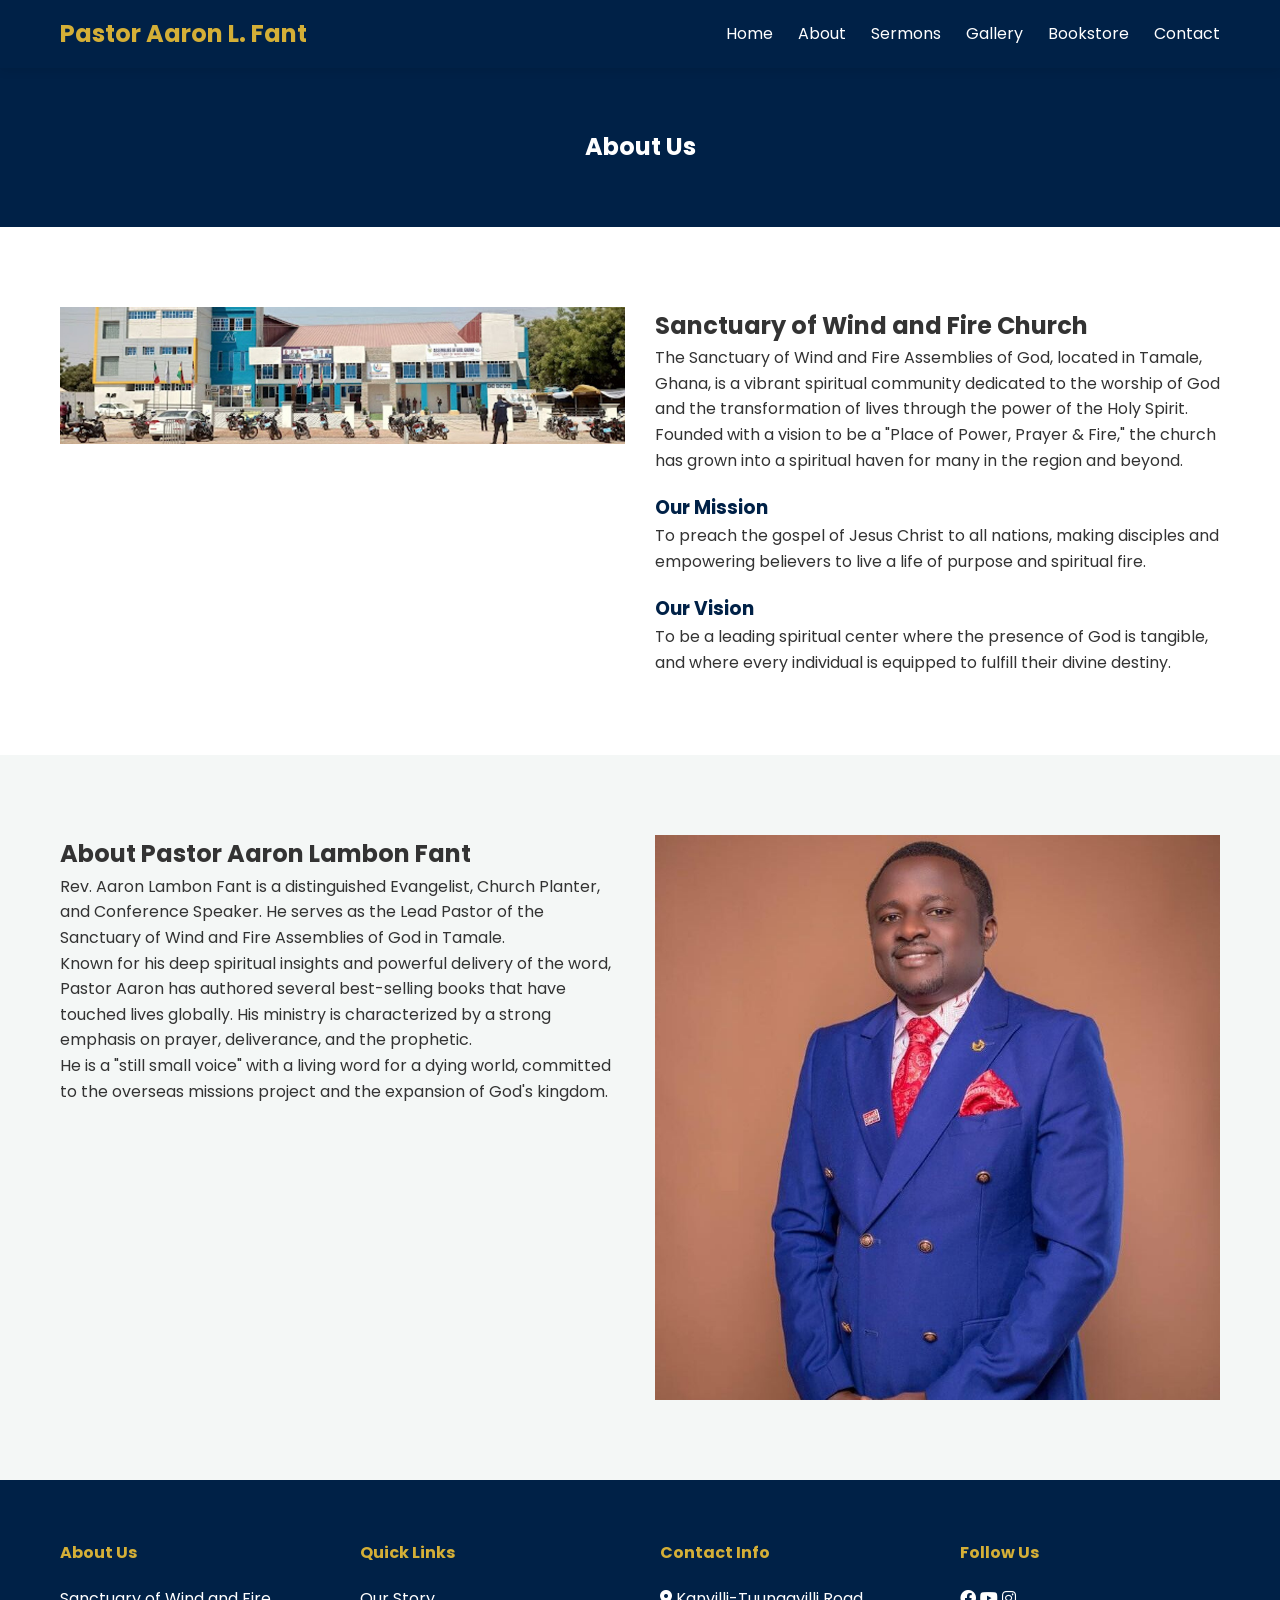
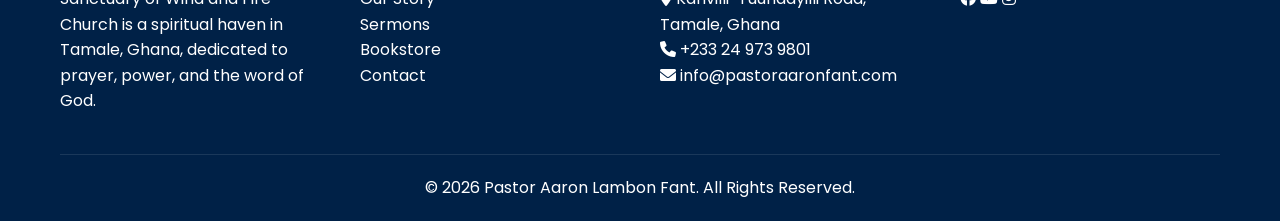
==== about.html @ faf4d76d "Initial commit: Build church website for Pastor Aaron Lambon Fant" ====
<!DOCTYPE html>
<html lang="en">
<head>
    <meta charset="UTF-8">
    <meta name="viewport" content="width=device-width, initial-scale=1.0">
    <title>About | Pastor Aaron Lambon Fant</title>
    <link rel="stylesheet" href="assets/css/style.css">
    <link href="https://fonts.googleapis.com/css2?family=Poppins:wght@300;400;600;700&display=swap" rel="stylesheet">
    <link rel="stylesheet" href="https://cdnjs.cloudflare.com/ajax/libs/font-awesome/6.0.0/css/all.min.css">
</head>
<body>
    <header>
        <div class="container">
            <nav>
                <div class="logo">Pastor Aaron L. Fant</div>
                <ul class="nav-links">
                    <li><a href="index.html">Home</a></li>
                    <li><a href="about.html">About</a></li>
                    <li><a href="sermons.html">Sermons</a></li>
                    <li><a href="gallery.html">Gallery</a></li>
                    <li><a href="bookstore.html">Bookstore</a></li>
                    <li><a href="contact.html">Contact</a></li>
                </ul>
                <div class="mobile-menu-btn">
                    <i class="fas fa-bars"></i>
                </div>
            </nav>
        </div>
    </header>

    <main>
        <section class="page-header" style="background: var(--primary-color); color: white; text-align: center; padding: 60px 0;">
            <div class="container">
                <h1>About Us</h1>
            </div>
        </section>

        <section class="about-content">
            <div class="container">
                <div class="grid">
                    <div class="about-image">
                        <img src="assets/images/church-building.jpg" alt="Sanctuary of Wind and Fire Church">
                    </div>
                    <div class="about-text">
                        <h2>Sanctuary of Wind and Fire Church</h2>
                        <p>The Sanctuary of Wind and Fire Assemblies of God, located in Tamale, Ghana, is a vibrant spiritual community dedicated to the worship of God and the transformation of lives through the power of the Holy Spirit.</p>
                        <p>Founded with a vision to be a "Place of Power, Prayer & Fire," the church has grown into a spiritual haven for many in the region and beyond.</p>
                        
                        <h3 style="margin-top: 20px; color: var(--primary-color);">Our Mission</h3>
                        <p>To preach the gospel of Jesus Christ to all nations, making disciples and empowering believers to live a life of purpose and spiritual fire.</p>
                        
                        <h3 style="margin-top: 20px; color: var(--primary-color);">Our Vision</h3>
                        <p>To be a leading spiritual center where the presence of God is tangible, and where every individual is equipped to fulfill their divine destiny.</p>
                    </div>
                </div>
            </div>
        </section>

        <section class="pastor-bio" style="background: var(--light-bg);">
            <div class="container">
                <div class="grid">
                    <div class="bio-text">
                        <h2>About Pastor Aaron Lambon Fant</h2>
                        <p>Rev. Aaron Lambon Fant is a distinguished Evangelist, Church Planter, and Conference Speaker. He serves as the Lead Pastor of the Sanctuary of Wind and Fire Assemblies of God in Tamale.</p>
                        <p>Known for his deep spiritual insights and powerful delivery of the word, Pastor Aaron has authored several best-selling books that have touched lives globally. His ministry is characterized by a strong emphasis on prayer, deliverance, and the prophetic.</p>
                        <p>He is a "still small voice" with a living word for a dying world, committed to the overseas missions project and the expansion of God's kingdom.</p>
                    </div>
                    <div class="bio-image">
                        <img src="assets/images/pastor-aaron-2.jpg" alt="Rev. Aaron Lambon Fant">
                    </div>
                </div>
            </div>
        </section>
    </main>

    <footer>
        <div class="container">
            <div class="footer-grid">
                <div class="footer-col">
                    <h4>About Us</h4>
                    <p>Sanctuary of Wind and Fire Church is a spiritual haven in Tamale, Ghana, dedicated to prayer, power, and the word of God.</p>
                </div>
                <div class="footer-col">
                    <h4>Quick Links</h4>
                    <ul>
                        <li><a href="about.html">Our Story</a></li>
                        <li><a href="sermons.html">Sermons</a></li>
                        <li><a href="bookstore.html">Bookstore</a></li>
                        <li><a href="contact.html">Contact</a></li>
                    </ul>
                </div>
                <div class="footer-col">
                    <h4>Contact Info</h4>
                    <p><i class="fas fa-map-marker-alt"></i> Kanvilli-Tuunaayilli Road, Tamale, Ghana</p>
                    <p><i class="fas fa-phone"></i> +233 24 973 9801</p>
                    <p><i class="fas fa-envelope"></i> info@pastoraaronfant.com</p>
                </div>
                <div class="footer-col">
                    <h4>Follow Us</h4>
                    <div class="social-links">
                        <a href="https://www.facebook.com/profile.php?id=100045485439447"><i class="fab fa-facebook"></i></a>
                        <a href="#"><i class="fab fa-youtube"></i></a>
                        <a href="#"><i class="fab fa-instagram"></i></a>
                    </div>
                </div>
            </div>
            <div class="footer-bottom">
                <p>&copy; 2026 Pastor Aaron Lambon Fant. All Rights Reserved.</p>
            </div>
        </div>
    </footer>

    <script src="assets/js/script.js"></script>
</body>
</html>
---- assets/css/style.css ----
/* 
    Pastor Aaron Lambon Fant Website
    Theme: Spiritual, Modern, Professional
    Colors: Deep Blue (#002147), Gold (#D4AF37), White (#FFFFFF)
*/

:root {
    --primary-color: #002147;
    --secondary-color: #D4AF37;
    --accent-color: #f1c40f;
    --text-color: #333;
    --light-bg: #f4f7f6;
    --white: #ffffff;
    --transition: all 0.3s ease;
}

* {
    margin: 0;
    padding: 0;
    box-sizing: border-box;
}

body {
    font-family: 'Poppins', sans-serif;
    line-height: 1.6;
    color: var(--text-color);
    overflow-x: hidden;
}

a {
    text-decoration: none;
    color: inherit;
    transition: var(--transition);
}

ul {
    list-style: none;
}

img {
    max-width: 100%;
    display: block;
}

.container {
    max-width: 1200px;
    margin: 0 auto;
    padding: 0 20px;
}

/* Navigation */
header {
    background: var(--primary-color);
    color: var(--white);
    padding: 15px 0;
    position: sticky;
    top: 0;
    z-index: 1000;
    box-shadow: 0 2px 10px rgba(0,0,0,0.1);
}

nav {
    display: flex;
    justify-content: space-between;
    align-items: center;
}

.logo {
    font-size: 1.5rem;
    font-weight: 700;
    color: var(--secondary-color);
}

.nav-links {
    display: flex;
    gap: 25px;
}

.nav-links a:hover {
    color: var(--secondary-color);
}

.mobile-menu-btn {
    display: none;
    font-size: 1.5rem;
    cursor: pointer;
}

/* Hero Section */
.hero {
    height: 80vh;
    background: linear-gradient(rgba(0, 33, 71, 0.8), rgba(0, 33, 71, 0.8)), url('../images/hero-bg.jpg') center/cover no-repeat;
    display: flex;
    align-items: center;
    justify-content: center;
    text-align: center;
    color: var(--white);
}

.hero-content h1 {
    font-size: 3.5rem;
    margin-bottom: 20px;
    color: var(--secondary-color);
}

.hero-content p {
    font-size: 1.2rem;
    margin-bottom: 30px;
}

.btn {
    display: inline-block;
    padding: 12px 30px;
    background: var(--secondary-color);
    color: var(--primary-color);
    font-weight: 600;
    border-radius: 5px;
    transition: var(--transition);
}

.btn:hover {
    background: var(--white);
    color: var(--primary-color);
}

/* Sections */
section {
    padding: 80px 0;
}

.section-title {
    text-align: center;
    margin-bottom: 50px;
}

.section-title h2 {
    font-size: 2.5rem;
    color: var(--primary-color);
    position: relative;
    padding-bottom: 15px;
}

.section-title h2::after {
    content: '';
    position: absolute;
    bottom: 0;
    left: 50%;
    transform: translateX(-50%);
    width: 80px;
    height: 3px;
    background: var(--secondary-color);
}

/* Grid Layouts */
.grid {
    display: grid;
    grid-template-columns: repeat(auto-fit, minmax(300px, 1fr));
    gap: 30px;
}

/* Cards */
.card {
    background: var(--white);
    padding: 30px;
    border-radius: 10px;
    box-shadow: 0 5px 15px rgba(0,0,0,0.05);
    transition: var(--transition);
    text-align: center;
}

.card:hover {
    transform: translateY(-10px);
}

/* Bookstore */
.book-card {
    border: 1px solid #eee;
    padding: 20px;
    border-radius: 10px;
    text-align: center;
}

.book-img {
    height: 300px;
    object-fit: contain;
    margin-bottom: 20px;
}

.book-price {
    font-weight: 700;
    color: var(--primary-color);
    margin: 10px 0;
}

/* Footer */
footer {
    background: var(--primary-color);
    color: var(--white);
    padding: 60px 0 20px;
}

.footer-grid {
    display: grid;
    grid-template-columns: repeat(auto-fit, minmax(200px, 1fr));
    gap: 40px;
    margin-bottom: 40px;
}

.footer-col h4 {
    color: var(--secondary-color);
    margin-bottom: 20px;
}

.footer-bottom {
    text-align: center;
    padding-top: 20px;
    border-top: 1px solid rgba(255,255,255,0.1);
}

/* Floating WhatsApp */
.whatsapp-float {
    position: fixed;
    bottom: 30px;
    right: 30px;
    background: #25d366;
    color: white;
    width: 60px;
    height: 60px;
    border-radius: 50%;
    display: flex;
    align-items: center;
    justify-content: center;
    font-size: 30px;
    box-shadow: 2px 2px 10px rgba(0,0,0,0.2);
    z-index: 1000;
}

/* Responsive */
@media (max-width: 768px) {
    .nav-links {
        display: none;
    }
    
    .mobile-menu-btn {
        display: block;
    }
    
    .hero-content h1 {
        font-size: 2.5rem;
    }
}
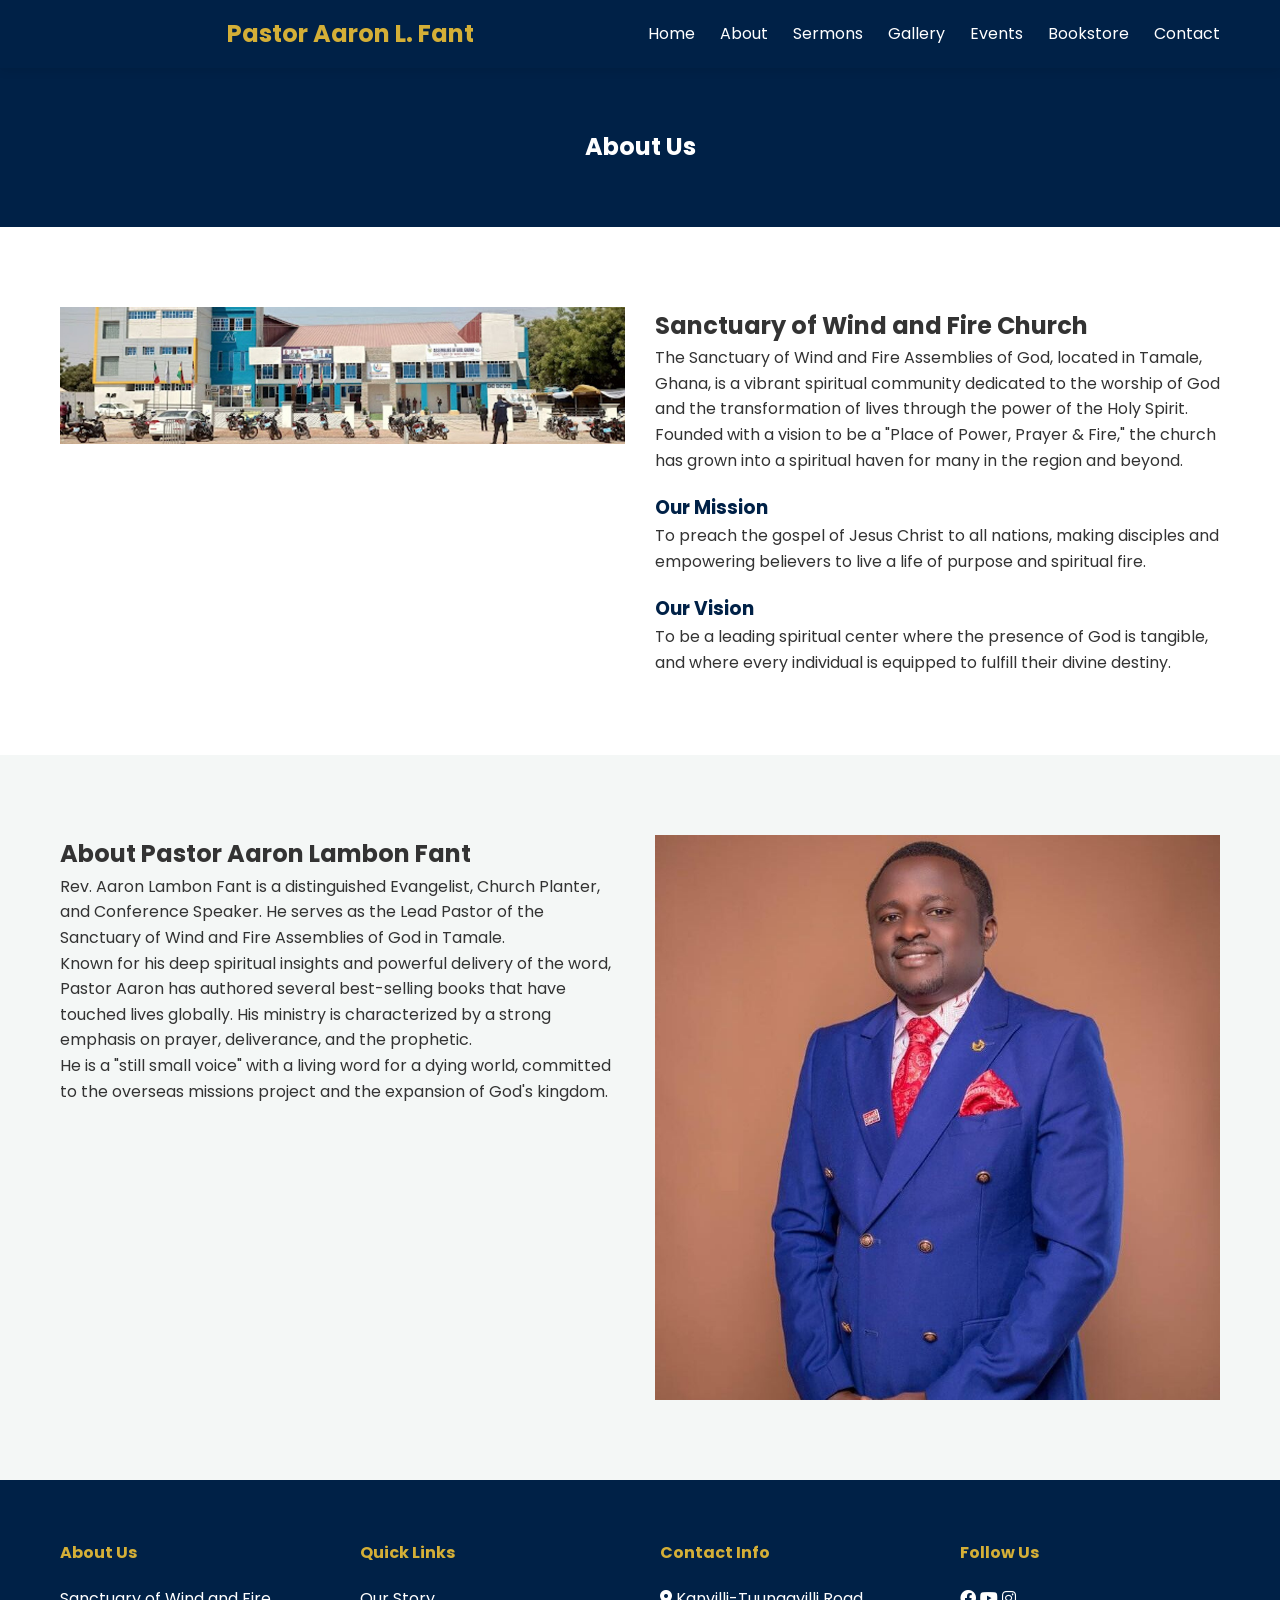
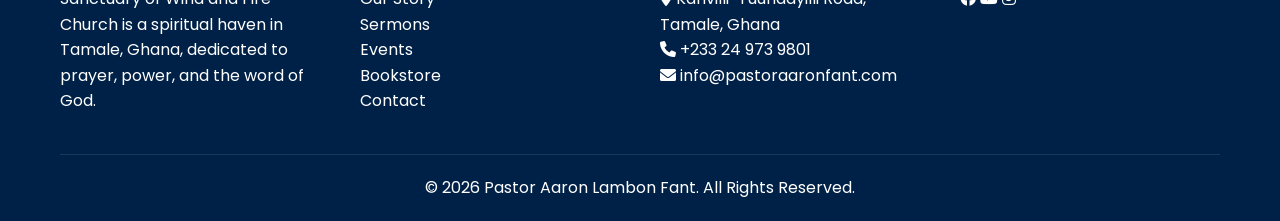
==== commit ffe5375b: "Add: New Events page and update navigation across all pages" ====
--- a/about.html
+++ b/about.html
@@ -18,6 +18,7 @@
                     <li><a href="about.html">About</a></li>
                     <li><a href="sermons.html">Sermons</a></li>
                     <li><a href="gallery.html">Gallery</a></li>
+                    <li><a href="events.html">Events</a></li>
                     <li><a href="bookstore.html">Bookstore</a></li>
                     <li><a href="contact.html">Contact</a></li>
                 </ul>
@@ -85,6 +86,7 @@
                     <ul>
                         <li><a href="about.html">Our Story</a></li>
                         <li><a href="sermons.html">Sermons</a></li>
+                        <li><a href="events.html">Events</a></li>
                         <li><a href="bookstore.html">Bookstore</a></li>
                         <li><a href="contact.html">Contact</a></li>
                     </ul>
--- a/assets/css/style.css
+++ b/assets/css/style.css
@@ -63,17 +63,22 @@
     display: flex;
     justify-content: space-between;
     align-items: center;
+    width: 100%;
 }
 
 .logo {
     font-size: 1.5rem;
     font-weight: 700;
     color: var(--secondary-color);
+    flex: 1;
+    text-align: center;
 }
 
 .nav-links {
     display: flex;
     gap: 25px;
+    flex: 1;
+    justify-content: flex-end;
 }
 
 .nav-links a:hover {
@@ -89,23 +94,58 @@
 /* Hero Section */
 .hero {
     height: 80vh;
-    background: linear-gradient(rgba(0, 33, 71, 0.8), rgba(0, 33, 71, 0.8)), url('../images/hero-bg.jpg') center/cover no-repeat;
+    position: relative;
+    overflow: hidden;
     display: flex;
     align-items: center;
     justify-content: center;
     text-align: center;
     color: var(--white);
+    background: #000;
+}
+
+.video-background {
+    position: absolute;
+    top: 0;
+    left: 0;
+    width: 100%;
+    height: 100%;
+    z-index: 0;
+}
+
+.video-background video {
+    width: 100%;
+    height: 100%;
+    object-fit: cover;
+    display: block;
+}
+
+.video-overlay {
+    position: absolute;
+    top: 0;
+    left: 0;
+    width: 100%;
+    height: 100%;
+    background: rgba(0, 33, 71, 0.4);
+    z-index: 1;
+}
+
+.hero-content {
+    position: relative;
+    z-index: 2;
 }
 
 .hero-content h1 {
     font-size: 3.5rem;
     margin-bottom: 20px;
     color: var(--secondary-color);
+    text-shadow: 2px 2px 10px rgba(0, 0, 0, 0.8);
 }
 
 .hero-content p {
     font-size: 1.2rem;
     margin-bottom: 30px;
+    text-shadow: 1px 1px 5px rgba(0, 0, 0, 0.8);
 }
 
 .btn {
@@ -116,11 +156,14 @@
     font-weight: 600;
     border-radius: 5px;
     transition: var(--transition);
+    border: none;
+    cursor: pointer;
 }
 
 .btn:hover {
     background: var(--white);
     color: var(--primary-color);
+    transform: translateY(-2px);
 }
 
 /* Sections */
@@ -161,35 +204,280 @@
 /* Cards */
 .card {
     background: var(--white);
-    padding: 30px;
+    padding: 0;
     border-radius: 10px;
     box-shadow: 0 5px 15px rgba(0,0,0,0.05);
     transition: var(--transition);
-    text-align: center;
+    overflow: hidden;
+    display: flex;
+    flex-direction: column;
 }
 
 .card:hover {
     transform: translateY(-10px);
 }
 
-/* Bookstore */
-.book-card {
-    border: 1px solid #eee;
+.video-container {
+    position: relative;
+    width: 100%;
+}
+
+/* Media Actions - White Glass Style */
+.media-actions {
+    background: rgba(255, 255, 255, 0.95);
+    display: flex;
+    justify-content: space-around;
+    padding: 15px;
+    border-top: 1px solid rgba(0, 0, 0, 0.05);
+    width: 100%;
+}
+
+.media-action-btn {
+    background: rgba(255, 255, 255, 0.3);
+    color: var(--primary-color);
+    border: 1px solid rgba(0, 0, 0, 0.1);
+    padding: 10px 15px;
+    border-radius: 20px;
+    cursor: pointer;
+    font-size: 0.9rem;
+    display: flex;
+    align-items: center;
+    gap: 8px;
+    transition: var(--transition);
+    font-weight: 500;
+    backdrop-filter: blur(5px);
+}
+
+.media-action-btn:hover {
+    background: rgba(212, 175, 55, 0.15);
+    border-color: rgba(212, 175, 55, 0.3);
+    color: var(--secondary-color);
+    transform: translateY(-2px);
+}
+
+.media-action-btn.liked {
+    background: rgba(220, 53, 69, 0.15);
+    border-color: rgba(220, 53, 69, 0.3);
+    color: #dc3545;
+}
+
+.media-action-btn.liked:hover {
+    background: rgba(220, 53, 69, 0.25);
+    border-color: rgba(220, 53, 69, 0.5);
+}
+
+.media-action-btn.liked i {
+    font-weight: 900;
+}
+
+.action-count {
+    font-size: 0.85rem;
+    font-weight: 600;
+}
+
+/* Gallery Specific */
+.gallery-item {
+    position: relative;
+    background: var(--white);
+    border-radius: 10px;
+    box-shadow: 0 5px 15px rgba(0,0,0,0.05);
+    overflow: hidden;
+    display: flex;
+    flex-direction: column;
+}
+
+.gallery-img-container {
+    position: relative;
+    height: 250px;
+    overflow: hidden;
+}
+
+.gallery-img-container img {
+    width: 100%;
+    height: 100%;
+    object-fit: cover;
+    transition: transform 0.5s ease;
+}
+
+.gallery-item:hover .gallery-img-container img {
+    transform: scale(1.1);
+}
+
+/* Comment Modal */
+.comment-modal {
+    display: none;
+    position: fixed;
+    top: 0;
+    left: 0;
+    width: 100%;
+    height: 100%;
+    background: rgba(0, 0, 0, 0.7);
+    z-index: 2000;
+    align-items: center;
+    justify-content: center;
+    backdrop-filter: blur(3px);
+}
+
+.comment-modal.active {
+    display: flex;
+}
+
+.comment-modal-content {
+    background: white;
+    border-radius: 15px;
+    width: 90%;
+    max-width: 500px;
+    max-height: 85vh;
+    display: flex;
+    flex-direction: column;
+    box-shadow: 0 10px 40px rgba(0, 0, 0, 0.3);
+    animation: slideUp 0.3s ease;
+}
+
+@keyframes slideUp {
+    from { transform: translateY(30px); opacity: 0; }
+    to { transform: translateY(0); opacity: 1; }
+}
+
+.comment-modal-header {
+    display: flex;
+    justify-content: space-between;
+    align-items: center;
     padding: 20px;
+    border-bottom: 1px solid #eee;
+}
+
+.comment-modal-header h3 {
+    color: var(--primary-color);
+    font-size: 1.3rem;
+    margin: 0;
+}
+
+.comment-close-btn {
+    background: none;
+    border: none;
+    font-size: 1.5rem;
+    cursor: pointer;
+    color: #999;
+}
+
+.comment-modal-body {
+    display: flex;
+    flex-direction: column;
+    flex: 1;
+    overflow: hidden;
+}
+
+.comments-list {
+    flex: 1;
+    overflow-y: auto;
+    padding: 20px;
+}
+
+.comment-item {
+    margin-bottom: 20px;
+    padding: 15px;
+    background: #f8f9fa;
     border-radius: 10px;
-    text-align: center;
-}
-
-.book-img {
-    height: 300px;
+}
+
+.comment-header {
+    display: flex;
+    justify-content: space-between;
+    margin-bottom: 8px;
+}
+
+.comment-header strong {
+    color: var(--primary-color);
+    font-size: 0.95rem;
+}
+
+.comment-time {
+    font-size: 0.75rem;
+    color: #999;
+}
+
+.comment-text {
+    color: #444;
+    font-size: 0.9rem;
+    line-height: 1.5;
+}
+
+.comment-input-section {
+    padding: 20px;
+    border-top: 1px solid #eee;
+    display: flex;
+    flex-direction: column;
+    gap: 10px;
+}
+
+.comment-name-input, .comment-text-input {
+    width: 100%;
+    padding: 12px;
+    border: 1px solid #ddd;
+    border-radius: 8px;
+    font-family: inherit;
+    font-size: 0.9rem;
+}
+
+.comment-text-input {
+    resize: none;
+    height: 80px;
+}
+
+.comment-submit-btn {
+    padding: 12px;
+    background: var(--secondary-color);
+    color: var(--primary-color);
+    border: none;
+    border-radius: 8px;
+    font-weight: 600;
+    cursor: pointer;
+    transition: var(--transition);
+}
+
+.comment-submit-btn:hover {
+    background: var(--primary-color);
+    color: var(--secondary-color);
+}
+
+/* Full View Modal */
+.fullview-modal {
+    position: fixed;
+    top: 0;
+    left: 0;
+    width: 100%;
+    height: 100%;
+    background: rgba(0, 0, 0, 0.95);
+    z-index: 2000;
+    display: flex;
+    align-items: center;
+    justify-content: center;
+}
+
+.fullview-content {
+    position: relative;
+    width: 90%;
+    max-width: 1000px;
+    max-height: 90vh;
+}
+
+.fullview-content img, .fullview-content video, .fullview-content iframe {
+    width: 100%;
+    max-height: 90vh;
     object-fit: contain;
-    margin-bottom: 20px;
-}
-
-.book-price {
-    font-weight: 700;
-    color: var(--primary-color);
-    margin: 10px 0;
+    border-radius: 5px;
+}
+
+.fullview-close-btn {
+    position: absolute;
+    top: -40px;
+    right: 0;
+    background: none;
+    border: none;
+    font-size: 2.5rem;
+    color: white;
+    cursor: pointer;
 }
 
 /* Footer */
@@ -237,15 +525,50 @@
 
 /* Responsive */
 @media (max-width: 768px) {
+    .hero-content h1 { font-size: 2.5rem; }
+    .media-actions { padding: 10px 5px; }
+    .media-action-btn { font-size: 0.8rem; padding: 8px 12px; gap: 4px; }
+    
     .nav-links {
+        position: absolute;
+        top: 100%;
+        left: 0;
+        right: 0;
+        background: var(--primary-color);
+        flex-direction: column;
+        gap: 0;
         display: none;
+        padding: 20px 0;
+        box-shadow: 0 5px 10px rgba(0,0,0,0.2);
+    }
+    
+    .nav-links.active {
+        display: flex;
+    }
+    
+    .nav-links li {
+        padding: 15px 20px;
+        border-bottom: 1px solid rgba(255,255,255,0.1);
+    }
+    
+    .nav-links li:last-child {
+        border-bottom: none;
+    }
+    
+    .nav-links a {
+        display: block;
+        color: var(--white);
+    }
+    
+    .nav-links a:hover {
+        color: var(--secondary-color);
     }
     
     .mobile-menu-btn {
         display: block;
     }
     
-    .hero-content h1 {
-        font-size: 2.5rem;
-    }
-}
+    nav {
+        position: relative;
+    }
+}
